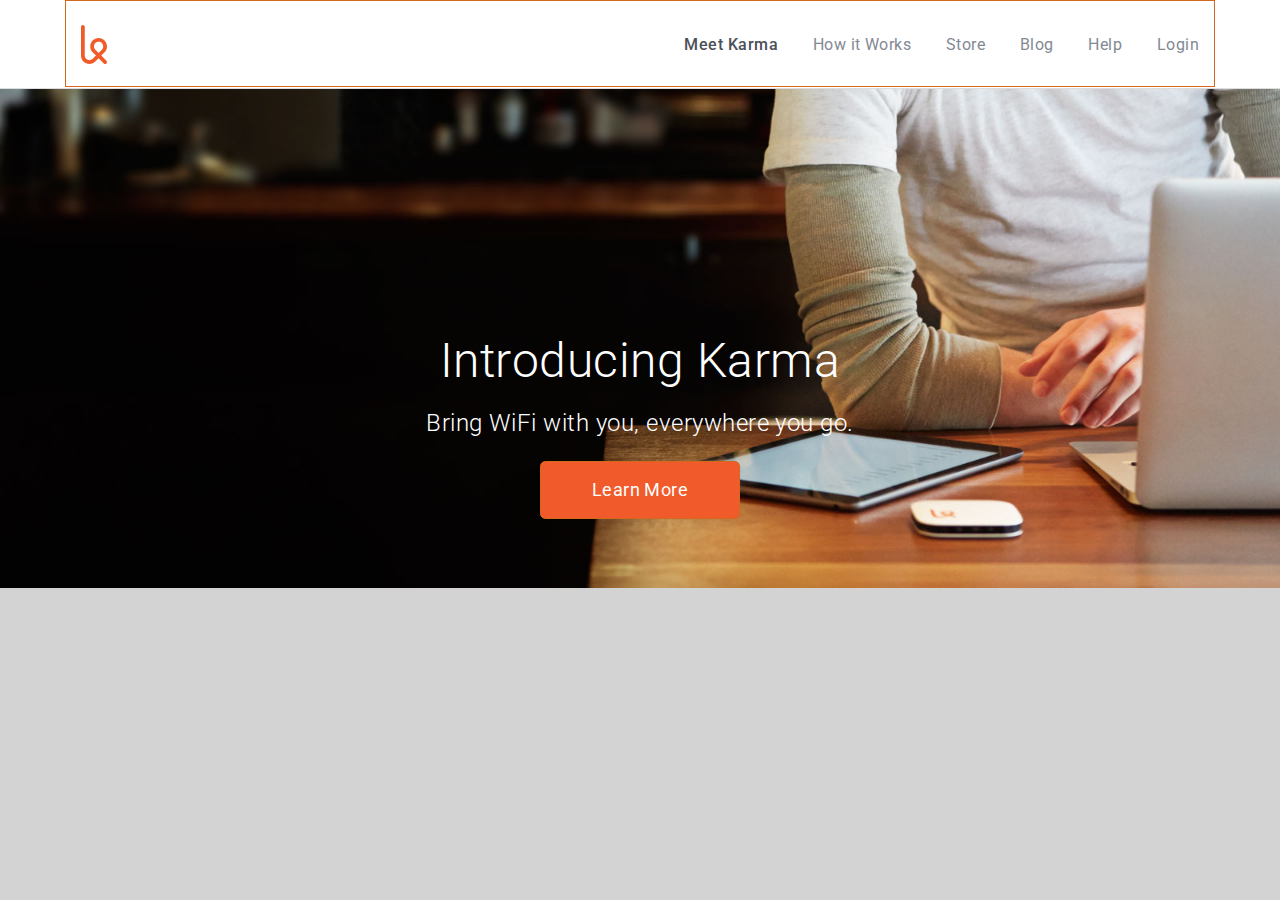
==== css/index.html @ 96d3b75e "finished header" ====
<!DOCTYPE html>
<html lang="en">
<head>
	<meta charset="UTF-8">
	<link href='https://fonts.googleapis.com/css?family=Roboto:400,500,300' rel='stylesheet' type='text/css'>
	<link rel="stylesheet" type="text/css" href="normalize.css">
	<link rel="stylesheet" type="text/css" href="style.css">
	<title>Document</title>
</head>
<body>
	<nav class="top-navigation">
        <div class="content">
            <ul class="links">
                <li class="active">Meet Karma</li>
                <li>How it Works</li>
                <li>Store</li>
                <li>Blog</li>
                <li>Help</li>
                <li>Login</li>
            </ul>
            <img class="logo" src="images/karma-logo.svg" alt="Logo Image" width="26">
        </div>
    	
	</nav>
	
	<header class="header">
		<h1 class="header-h1">Introducing Karma</h1>
		<h3 class="header-h3">Bring WiFi with you, everywhere you go.</h3>
		<div class="button">
			<p class="button-p">Learn More</p>
			
		</div>

	</header>
	
	<section>
	</section>
	
	<footer>
	</footer>
</body>
</html>
---- css/style.css ----
html{
	margin: 0;
	padding: 0;
	border: 0;
	font-size: 100%;
	box-sizing: border-box;
}

*, *:before, *:after {
	box-sizing: inherit;
}

body {
	background-color: lightgray;
	font-family: 'Roboto', sans-serif;
	letter-spacing: 0.03em;
	-webkit-font-smoothing: antialiased;
}

div {
	border: 1px solid chocolate;
}

ol, ul {
	list-style: none;
}

.content, .button {
	padding:0 15px;
	margin:0 auto;
}

/** NAVIGATION SECTION **/
.top-navigation {
	background-color:#fff;
	position: fixed;
	width:100%;
	border-bottom: 1px solid #ddd;
	z-index: 9999;
}

.top-navigation > .content {
	height: 87px;
	width: 1150px;
	margin:auto;
	
}

.top-navigation .logo {
	height: 87px;
	float: left;
}

.top-navigation .links {
	float:right;
	color:#838994;
	font-size; 1.04em;
	margin-top: 34px;
}

.top-navigation .links li {
	display:inline-block;
	margin-left: 30px;
}

.top-navigation .links .active {
	color: #4c5058;
	font-weight: 500;
}

.top-navigation .links li:hover {
	cursor: pointer;
	color: #333333;
}

/** HEADER SECTION **/

.header {
	width: 100%;
	margin: auto;
	padding: relative;
	background-size: contain;
	background-repeat: no-repeat;
	background-image: url(images/first-background.jpg);
	padding: 300px 0;
	text-align: center;
	
}

.header-h1 {
	font-weight: 300;
	color: white;
	font-size: 3em;
	
}

.header-h3 {
	font-weight: 300;
	color: white;
	font-size: 1.5em;
	margin-top: -0.5em;
	
}


.header > .button{
	width: 200px;
	color: white;
	background-color: #F15A2A;
	border-radius: 0.3em;
	font-size: 1.1em;
	

}
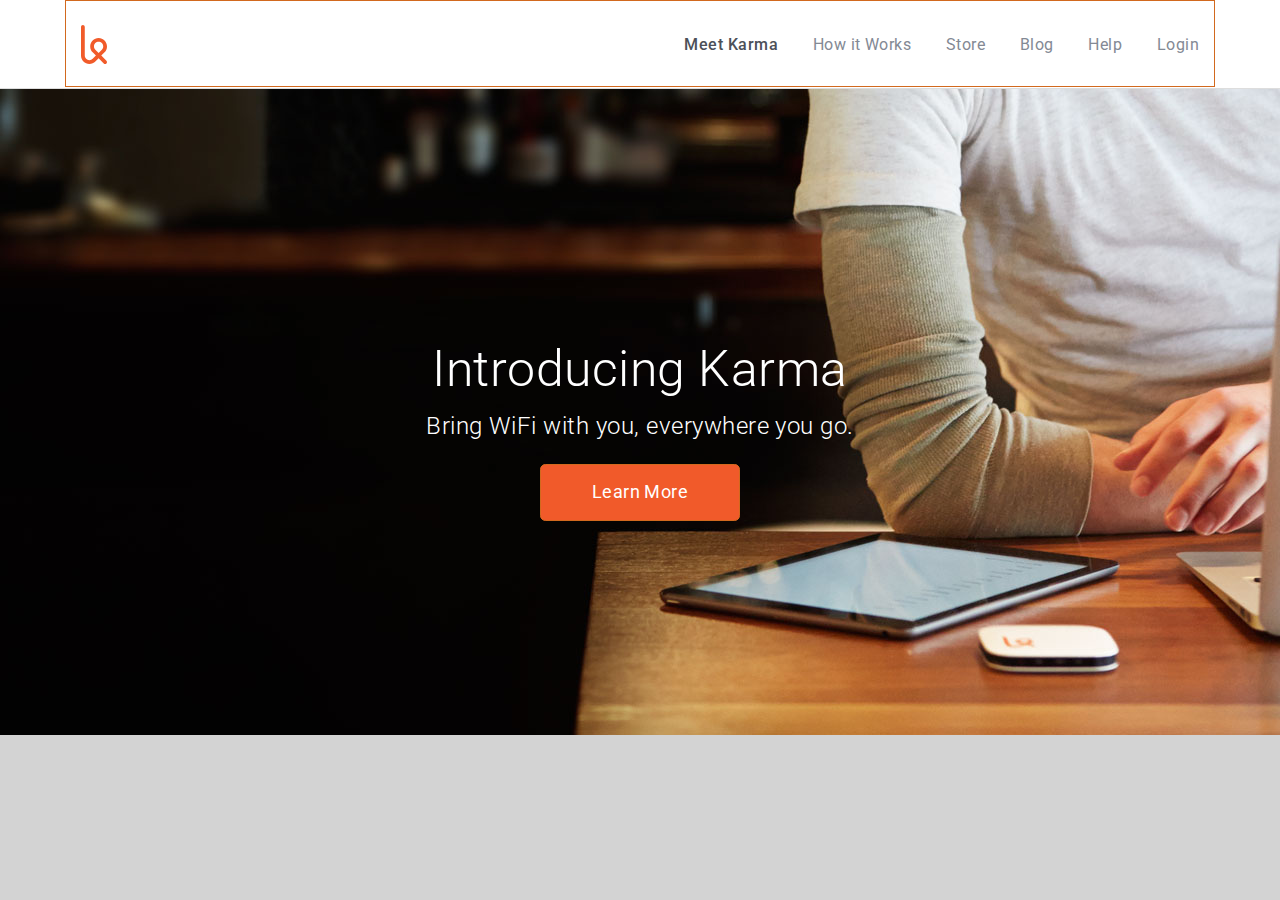
==== commit 96316225: "perfected header & added icons" ====
--- a/css/index.html
+++ b/css/index.html
@@ -27,7 +27,7 @@
 		<h1 class="header-h1">Introducing Karma</h1>
 		<h3 class="header-h3">Bring WiFi with you, everywhere you go.</h3>
 		<div class="button">
-			<p class="button-p">Learn More</p>
+			<p>Learn More</p>
 			
 		</div>
 
--- a/css/style.css
+++ b/css/style.css
@@ -76,10 +76,9 @@
 /** HEADER SECTION **/
 
 .header {
-	width: 100%;
-	margin: auto;
-	padding: relative;
-	background-size: contain;
+	background-position: center bottom;
+	background-size: cover;
+    height: 45.938rem;
 	background-repeat: no-repeat;
 	background-image: url(images/first-background.jpg);
 	padding: 300px 0;
@@ -87,21 +86,19 @@
 	
 }
 
-.header-h1 {
+.header-h1, .header-h3 {
 	font-weight: 300;
 	color: white;
-	font-size: 3em;
-	
+}
+.header-h1 {
+	font-size: 3.1em;
+	margin-top: 0.8em;
 }
 
 .header-h3 {
-	font-weight: 300;
-	color: white;
 	font-size: 1.5em;
-	margin-top: -0.5em;
-	
+	margin-top: -0.8em;
 }
-
 
 .header > .button{
 	width: 200px;
@@ -109,11 +106,13 @@
 	background-color: #F15A2A;
 	border-radius: 0.3em;
 	font-size: 1.1em;
-	
+}
 
+.header >.button:hover {
+	background-color: #d9400e;
+	cursor: pointer;
 }
 
 
 
 
-
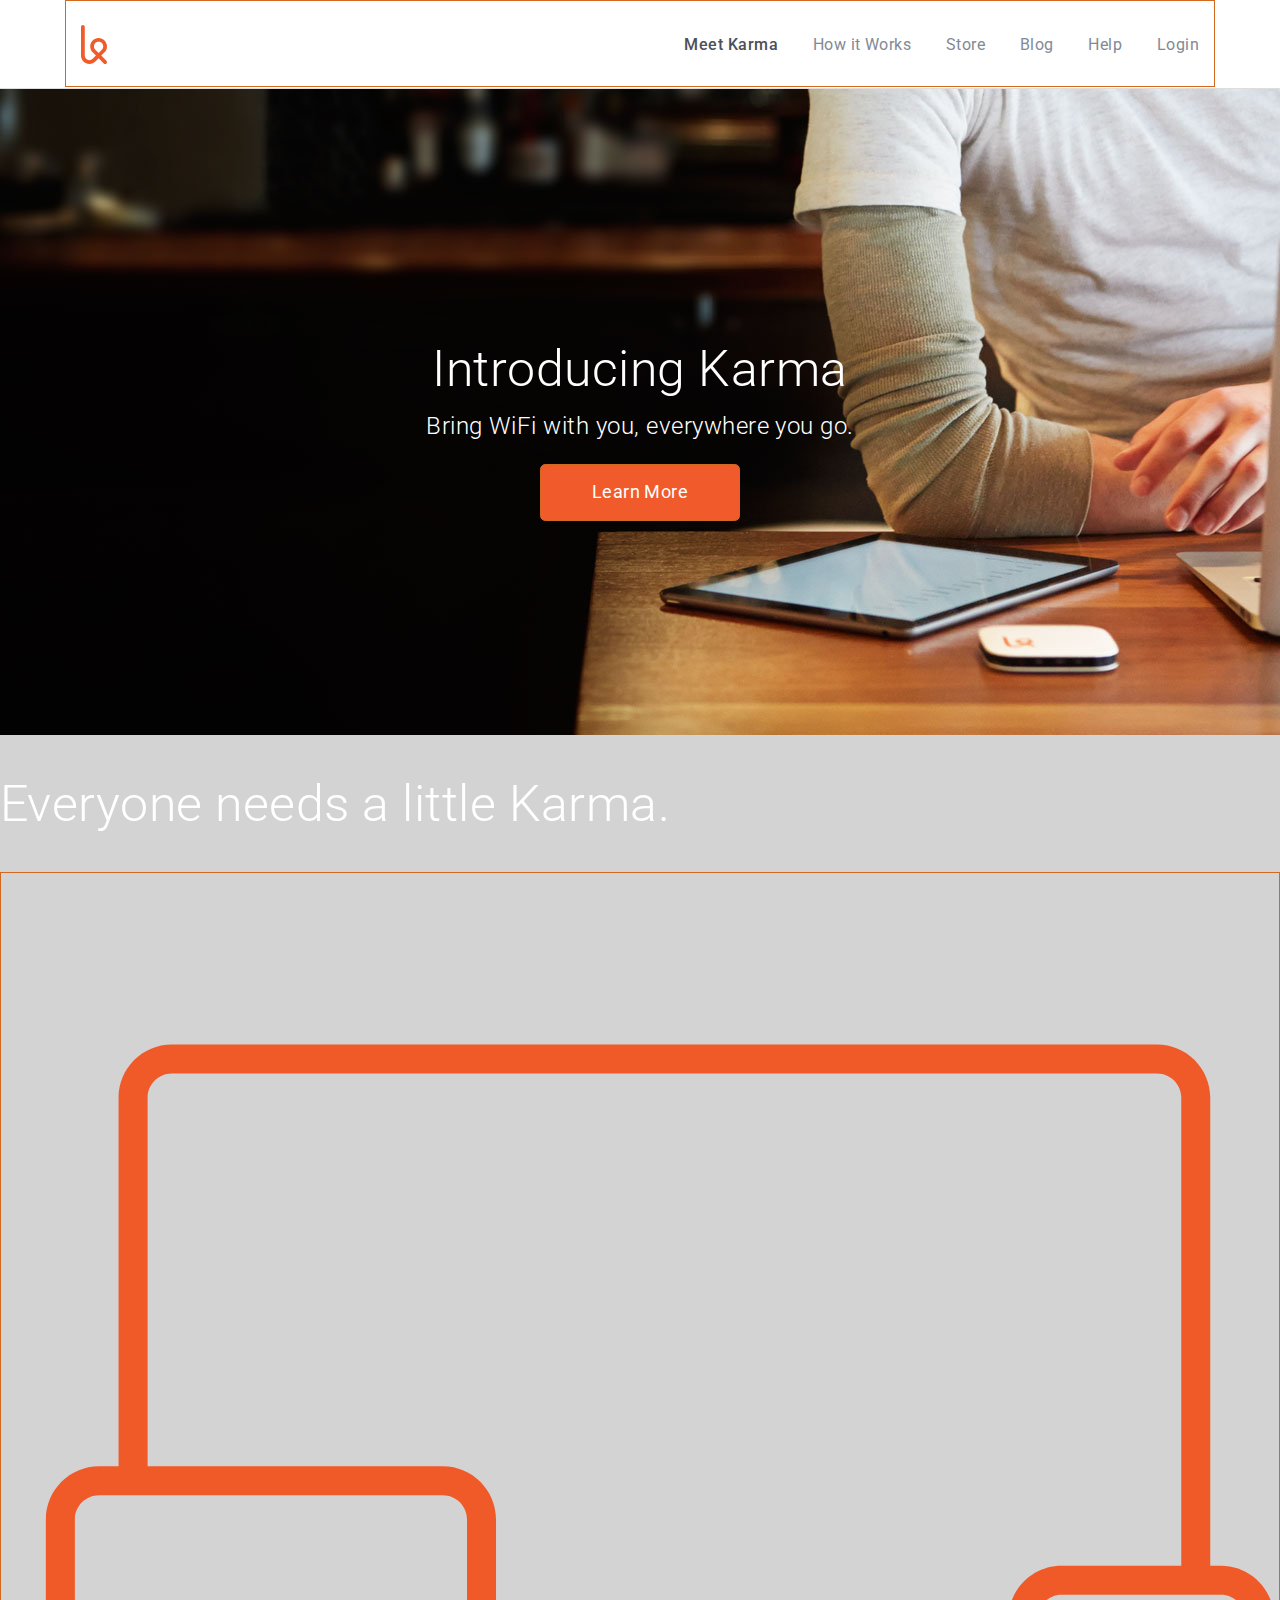
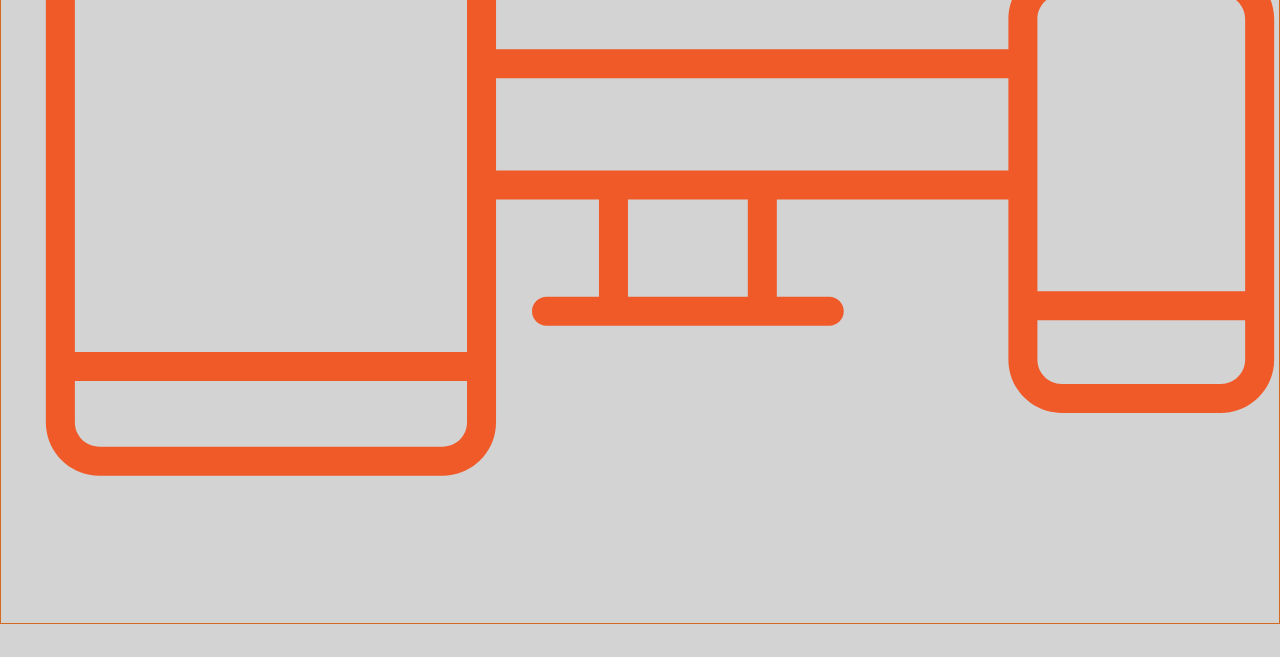
==== commit 2535a580: "revised h1 & h3 class to none" ====
--- a/css/index.html
+++ b/css/index.html
@@ -28,12 +28,18 @@
 		<h3 class="header-h3">Bring WiFi with you, everywhere you go.</h3>
 		<div class="button">
 			<p>Learn More</p>
+		</div>
+	</header>
+	
+	<section class="choices">
+		<h1>Everyone needs a little Karma.<h1>
+		<div class="inline-boxes">
+			<ul class="icons">
+				<li><img src="images/icon-1devices.svg" alt="Karma"></li>
+				
+			</ul>
 			
 		</div>
-
-	</header>
-	
-	<section>
 	</section>
 	
 	<footer>
--- a/css/style.css
+++ b/css/style.css
@@ -86,16 +86,16 @@
 	
 }
 
-.header-h1, .header-h3 {
+h1, h3 {
 	font-weight: 300;
 	color: white;
 }
-.header-h1 {
+h1 {
 	font-size: 3.1em;
 	margin-top: 0.8em;
 }
 
-.header-h3 {
+h3 {
 	font-size: 1.5em;
 	margin-top: -0.8em;
 }
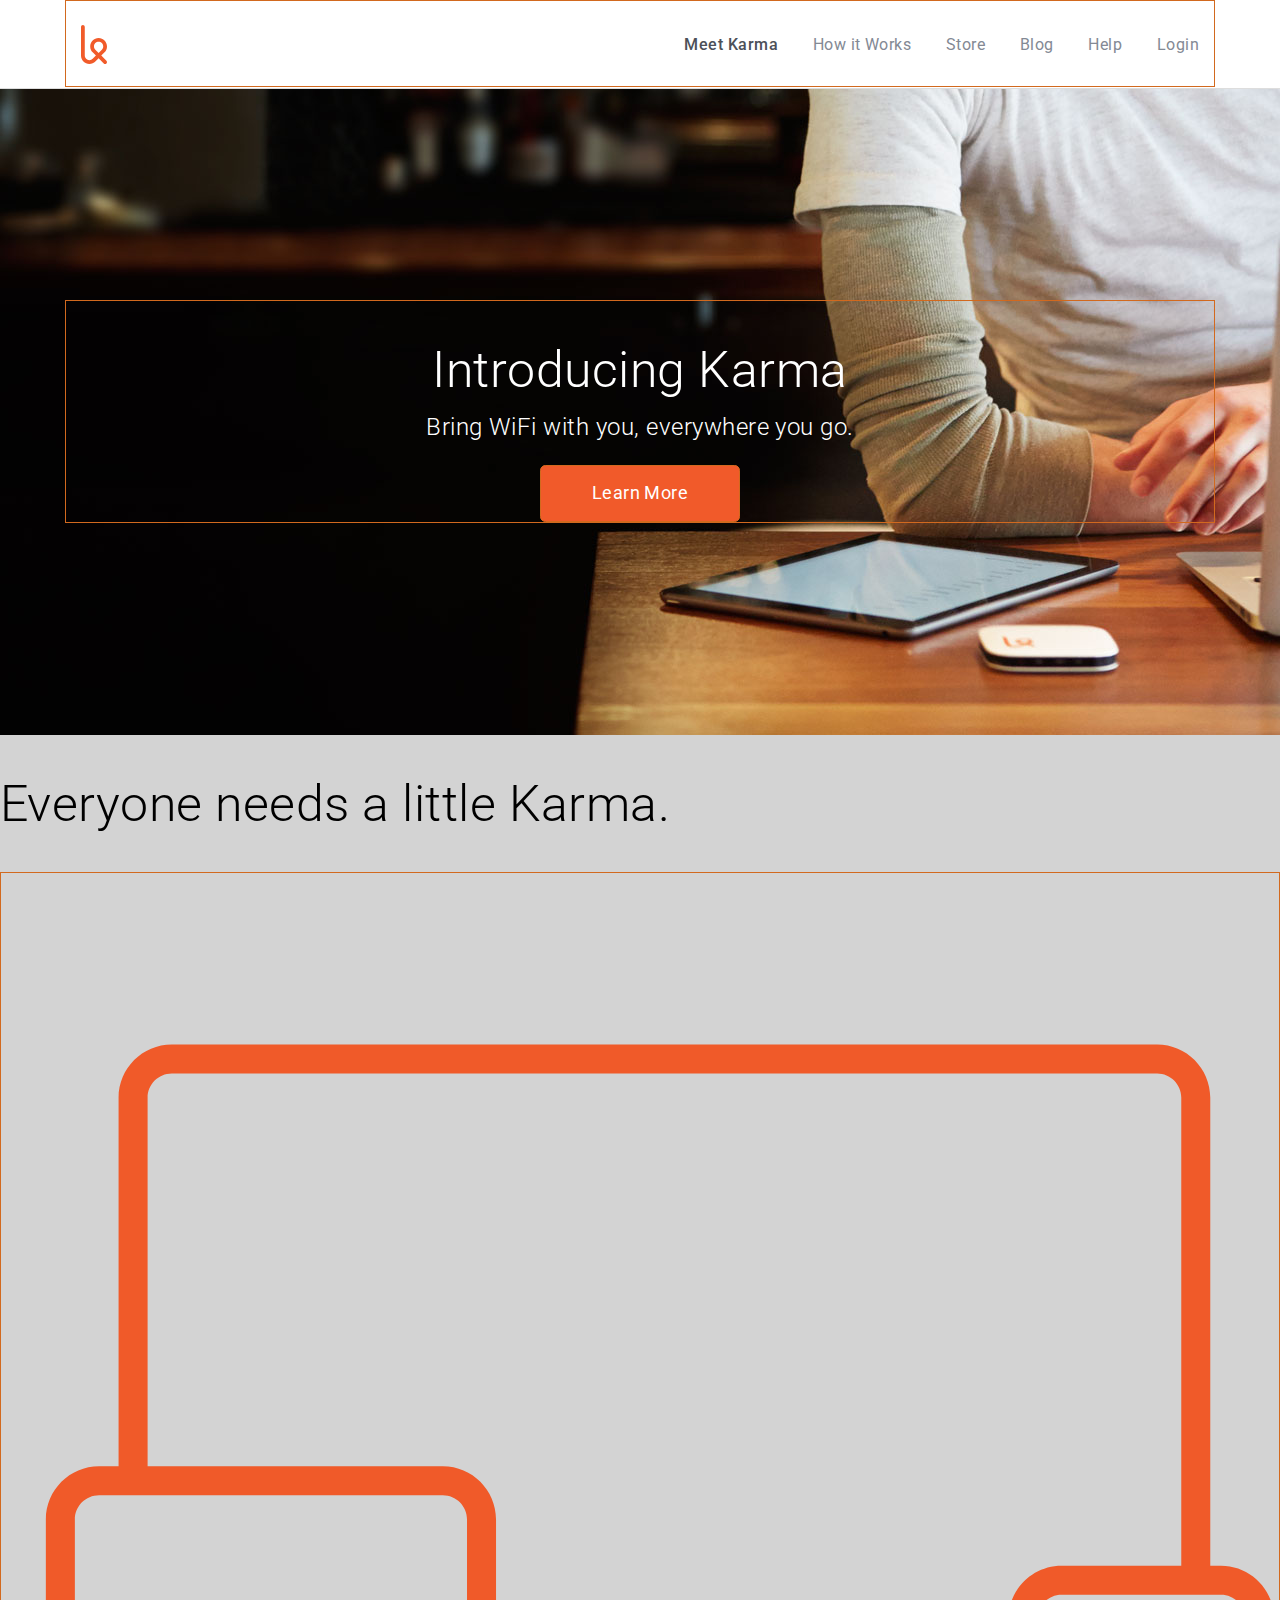
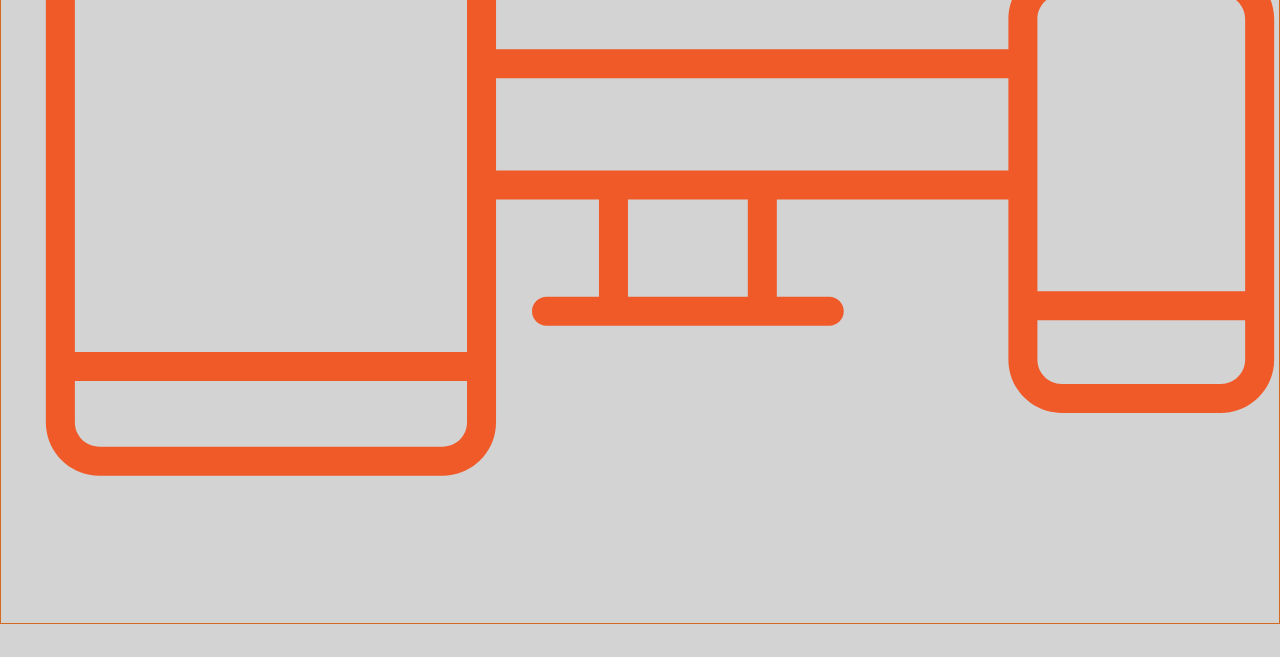
==== commit 95520172: "cleaned up header.content" ====
--- a/css/index.html
+++ b/css/index.html
@@ -24,10 +24,12 @@
 	</nav>
 	
 	<header class="header">
-		<h1 class="header-h1">Introducing Karma</h1>
-		<h3 class="header-h3">Bring WiFi with you, everywhere you go.</h3>
-		<div class="button">
-			<p>Learn More</p>
+		<div class="content">
+			<h1>Introducing Karma</h1>
+			<h3>Bring WiFi with you, everywhere you go.</h3>
+			<div class="button">
+				<p>Learn More</p>
+			</div>
 		</div>
 	</header>
 	
--- a/css/style.css
+++ b/css/style.css
@@ -2,7 +2,6 @@
 	margin: 0;
 	padding: 0;
 	border: 0;
-	font-size: 100%;
 	box-sizing: border-box;
 }
 
@@ -27,8 +26,11 @@
 
 .content, .button {
 	padding:0 15px;
+	width: 1150px;
 	margin:0 auto;
 }
+
+
 
 /** NAVIGATION SECTION **/
 .top-navigation {
@@ -41,9 +43,6 @@
 
 .top-navigation > .content {
 	height: 87px;
-	width: 1150px;
-	margin:auto;
-	
 }
 
 .top-navigation .logo {
@@ -83,7 +82,6 @@
 	background-image: url(images/first-background.jpg);
 	padding: 300px 0;
 	text-align: center;
-	
 }
 
 h1, h3 {
@@ -100,7 +98,7 @@
 	margin-top: -0.8em;
 }
 
-.header > .button{
+.content > .button{
 	width: 200px;
 	color: white;
 	background-color: #F15A2A;
@@ -113,6 +111,10 @@
 	cursor: pointer;
 }
 
+/** ICON SECTION **/
+
+.choices > h1 {
+	color: black;
+}
 
 
-
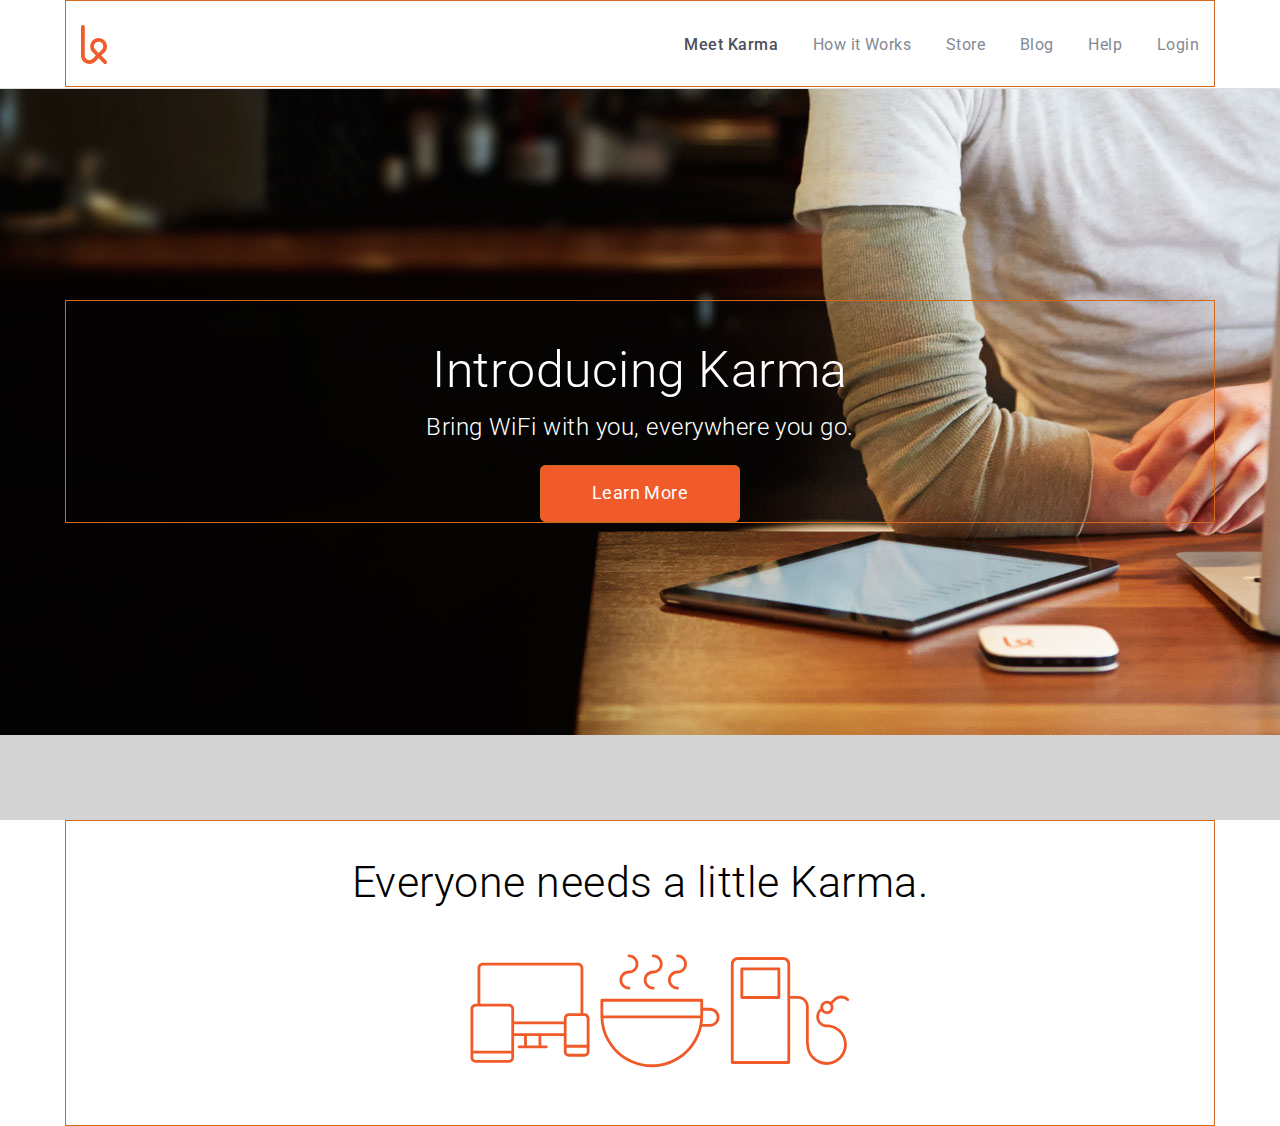
==== commit c62e2319: "figured out sizing of icons" ====
--- a/css/index.html
+++ b/css/index.html
@@ -34,13 +34,15 @@
 	</header>
 	
 	<section class="choices">
-		<h1>Everyone needs a little Karma.<h1>
-		<div class="inline-boxes">
-			<ul class="icons">
-				<li><img src="images/icon-1devices.svg" alt="Karma"></li>
-				
-			</ul>
-			
+		<div class="content">
+			<h2>Everyone needs a little Karma.<h2>
+			<ul class ="icons">
+				<li><img src="images/icon-1devices.svg" alt="Karma" width="120px" height="120px"></li>
+				<li><img src="images/icon-2coffee.svg" width="120px" height="120px"></li>
+				<li><img src="images/icon-3refill.svg" width="120px" height="120px"></li>
+			<ul>
+
+
 		</div>
 	</section>
 	
--- a/css/style.css
+++ b/css/style.css
@@ -24,10 +24,11 @@
 	list-style: none;
 }
 
-.content, .button {
+.content, .header > .content, .button {
 	padding:0 15px;
 	width: 1150px;
 	margin:0 auto;
+	
 }
 
 
@@ -43,6 +44,8 @@
 
 .top-navigation > .content {
 	height: 87px;
+	width: 1150px;
+	margin: auto;
 }
 
 .top-navigation .logo {
@@ -82,9 +85,11 @@
 	background-image: url(images/first-background.jpg);
 	padding: 300px 0;
 	text-align: center;
+	margin-bottom: 5.3em;
 }
 
 h1, h3 {
+	text-align: center;
 	font-weight: 300;
 	color: white;
 }
@@ -104,6 +109,7 @@
 	background-color: #F15A2A;
 	border-radius: 0.3em;
 	font-size: 1.1em;
+	text-align: center;
 }
 
 .header >.button:hover {
@@ -113,8 +119,25 @@
 
 /** ICON SECTION **/
 
-.choices > h1 {
+.choices {
+	background-color: white;
+}
+.choices .content h2 {
 	color: black;
+	font-weight: 300;
+	font-size: 2.7em;
+	text-align: center;
+	
 }
 
+.choices .icons > li {
+display: inline-block;
 
+
+}
+
+img {
+    max-width:100%;
+    height:auto;
+}
+
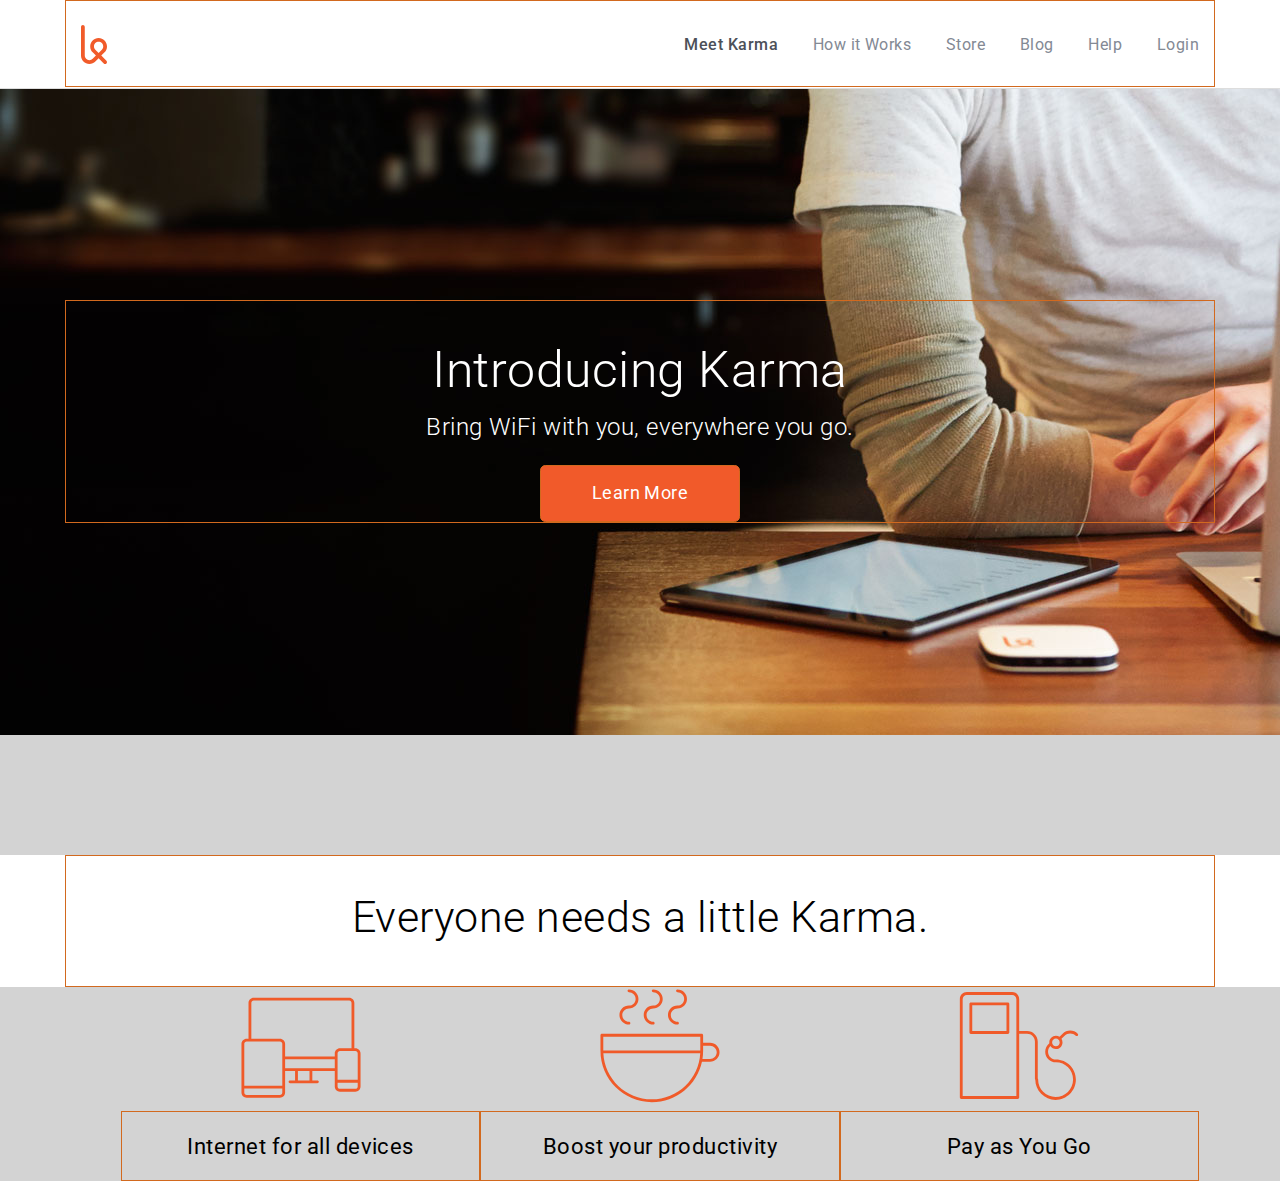
==== commit 15eb1ecd: "choices section is almost there" ====
--- a/css/index.html
+++ b/css/index.html
@@ -37,12 +37,24 @@
 		<div class="content">
 			<h2>Everyone needs a little Karma.<h2>
 			<ul class ="icons">
-				<li><img src="images/icon-1devices.svg" alt="Karma" width="120px" height="120px"></li>
-				<li><img src="images/icon-2coffee.svg" width="120px" height="120px"></li>
-				<li><img src="images/icon-3refill.svg" width="120px" height="120px"></li>
-			<ul>
-
-
+				<li>
+					<img src="images/icon-1devices.svg" alt="Internet for all devices image" width="120px" height="120px">
+					<div class="caption">
+						<p>Internet for all devices</p>
+					</div>
+				</li>
+				<li>
+					<img src="images/icon-2coffee.svg" alt="Boost your productivity image" width="120px" height="120px">
+					<div>
+						<p>Boost your productivity</p>
+					</div>
+				</li>	
+				<li>
+					<img src="images/icon-3refill.svg" alt="Pay as you go image" width="120px" height="120px">
+					<div>
+						<p>Pay as You Go</p>
+					</div>
+				</li>
 		</div>
 	</section>
 	
--- a/css/style.css
+++ b/css/style.css
@@ -85,7 +85,7 @@
 	background-image: url(images/first-background.jpg);
 	padding: 300px 0;
 	text-align: center;
-	margin-bottom: 5.3em;
+	margin-bottom: 7.5em;
 }
 
 h1, h3 {
@@ -122,6 +122,7 @@
 .choices {
 	background-color: white;
 }
+
 .choices .content h2 {
 	color: black;
 	font-weight: 300;
@@ -131,8 +132,11 @@
 }
 
 .choices .icons > li {
-display: inline-block;
-
+	display: inline-block;
+	width:33.3333333%;
+	float: left;
+	font-weight: 400;
+	font-size: 0.5em;
 
 }
 
@@ -141,3 +145,13 @@
     height:auto;
 }
 
+h2{
+	font-weight: 300;
+	font-size: 1em;
+	text-align: center;
+}
+
+.choices .icons > p {
+	
+	margin-top: 1em;
+}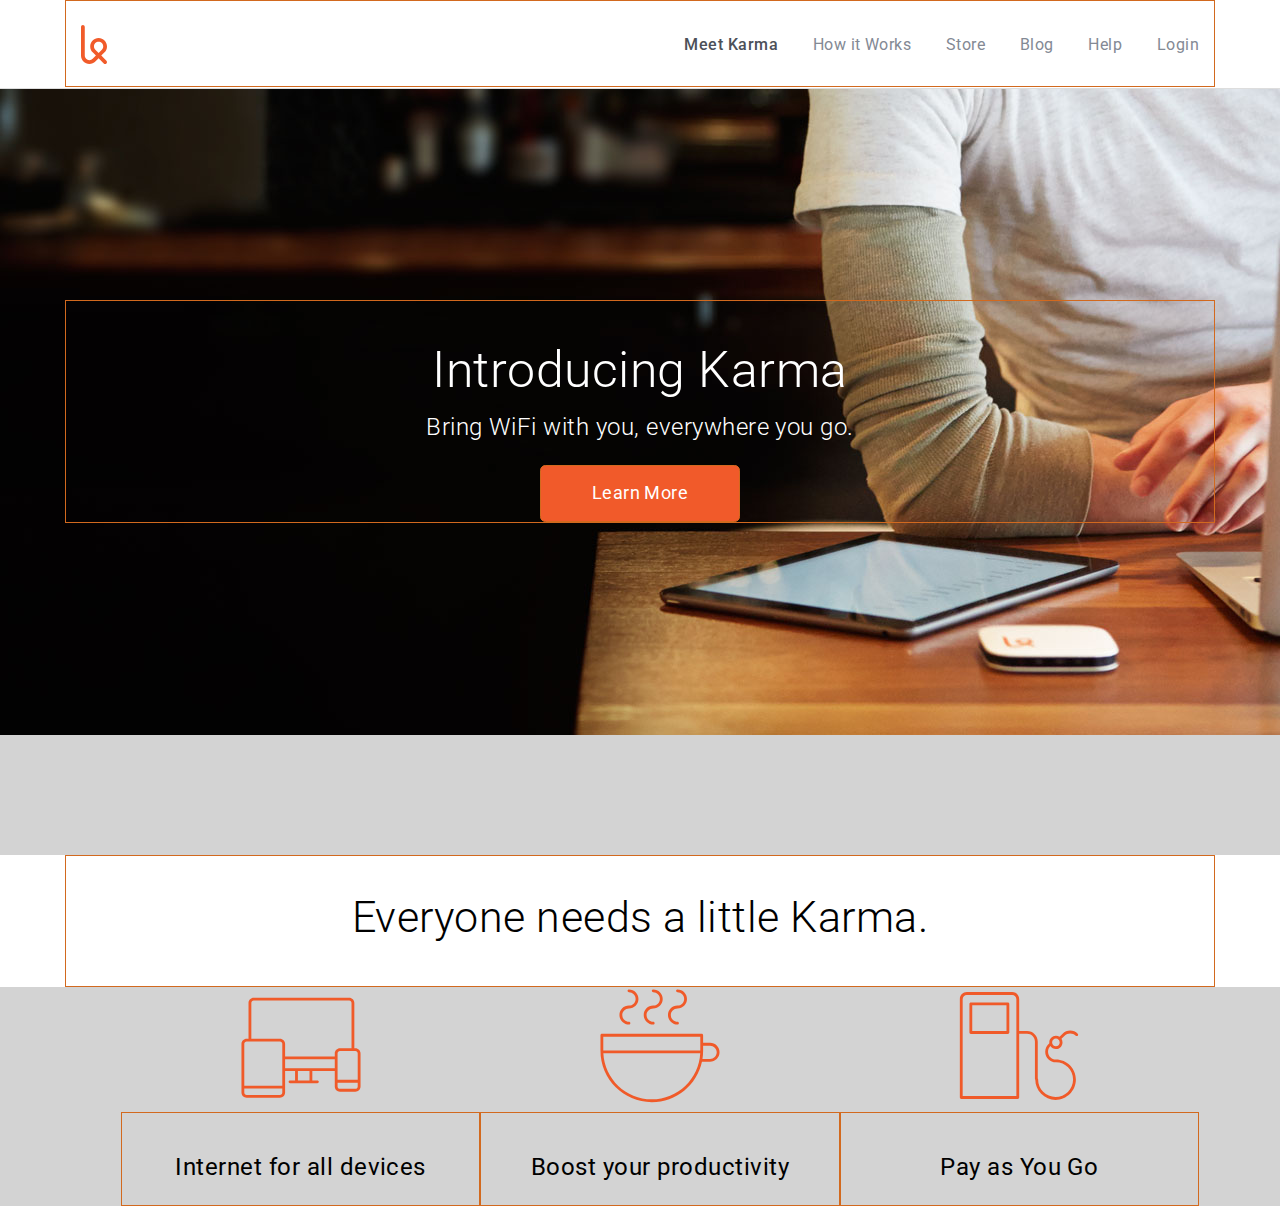
==== commit d0bfc0bd: "added .caption to the choices image div's" ====
--- a/css/index.html
+++ b/css/index.html
@@ -45,13 +45,13 @@
 				</li>
 				<li>
 					<img src="images/icon-2coffee.svg" alt="Boost your productivity image" width="120px" height="120px">
-					<div>
+					<div class="caption">
 						<p>Boost your productivity</p>
 					</div>
 				</li>	
 				<li>
 					<img src="images/icon-3refill.svg" alt="Pay as you go image" width="120px" height="120px">
-					<div>
+					<div class="caption">
 						<p>Pay as You Go</p>
 					</div>
 				</li>
--- a/css/style.css
+++ b/css/style.css
@@ -136,7 +136,7 @@
 	width:33.3333333%;
 	float: left;
 	font-weight: 400;
-	font-size: 0.5em;
+	font-size: 0.55em;
 
 }
 
@@ -151,7 +151,6 @@
 	text-align: center;
 }
 
-.choices .icons > p {
-	
-	margin-top: 1em;
+.caption {
+	padding: 0.7em 0 0 0;
 }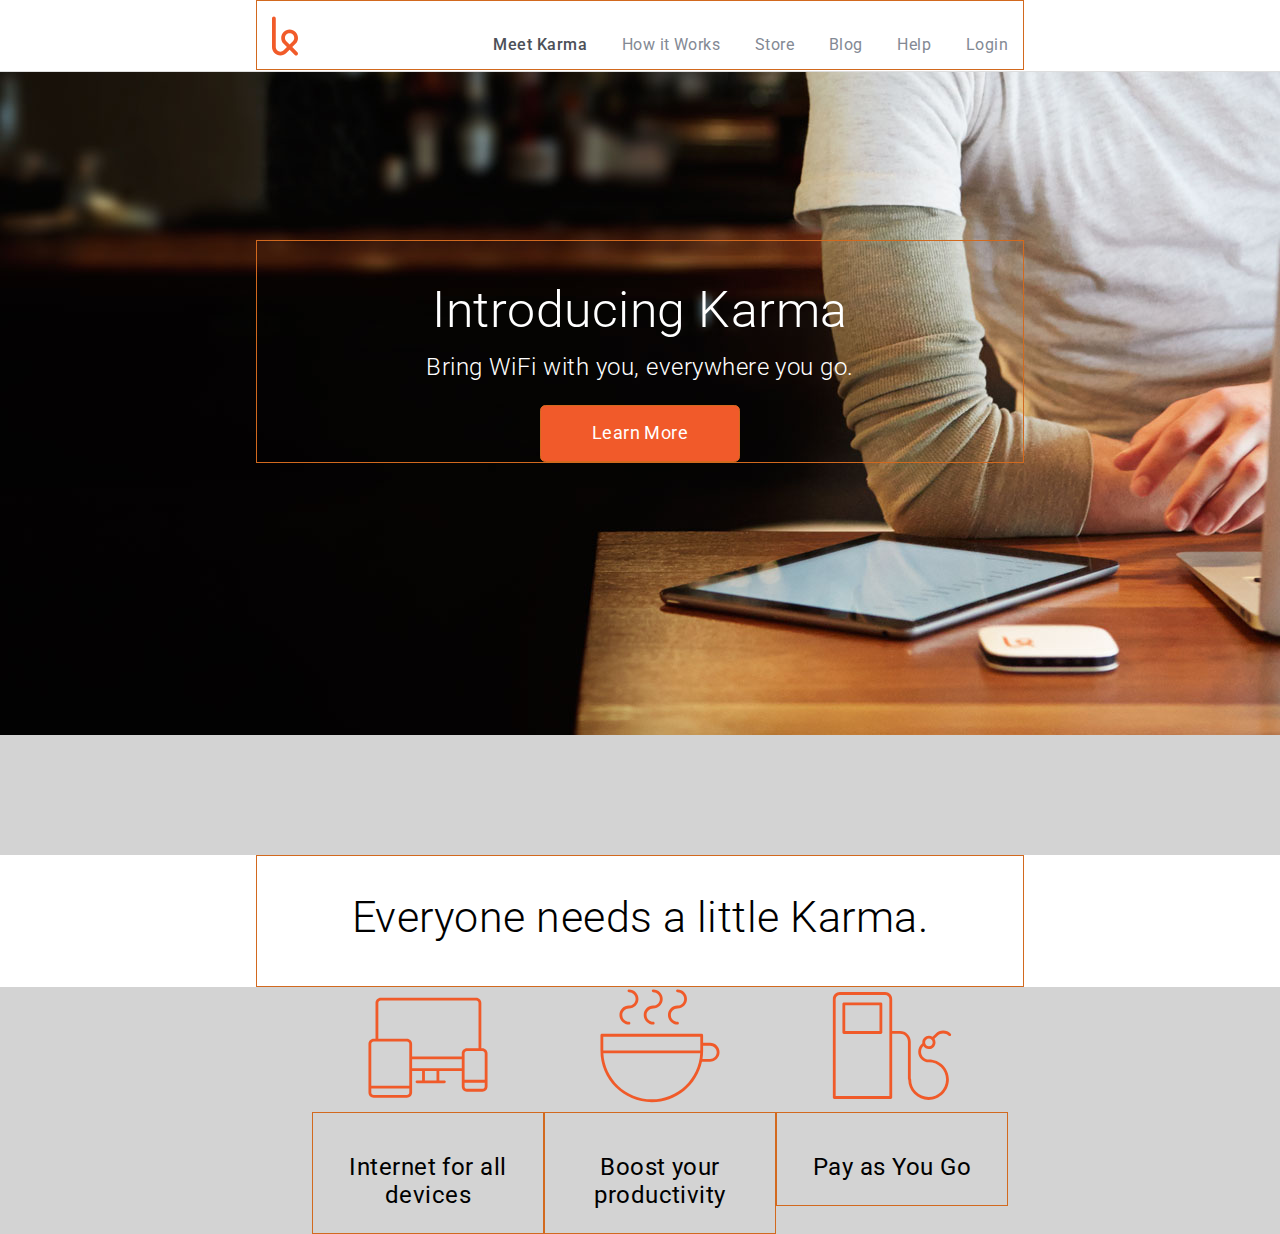
==== commit ece1013a: "adding font awesome to project for footer section" ====
--- a/css/index.html
+++ b/css/index.html
@@ -3,6 +3,10 @@
 <head>
 	<meta charset="UTF-8">
 	<link href='https://fonts.googleapis.com/css?family=Roboto:400,500,300' rel='stylesheet' type='text/css'>
+	<!-- Commenting out the maxcdn until ready to open this page on github
+	<link href="//maxcdn.bootstrapcdn.com/font-awesome/4.2.0/css/font-awesome.min.css" rel="stylesheet">
+	-->
+	<link href="css/font-awesome.min.css" rel="stylesheet">
 	<link rel="stylesheet" type="text/css" href="normalize.css">
 	<link rel="stylesheet" type="text/css" href="style.css">
 	<title>Document</title>
--- a/css/style.css
+++ b/css/style.css
@@ -26,7 +26,7 @@
 
 .content, .header > .content, .button {
 	padding:0 15px;
-	width: 1150px;
+	width: 60%;
 	margin:0 auto;
 	
 }
@@ -43,13 +43,13 @@
 }
 
 .top-navigation > .content {
-	height: 87px;
-	width: 1150px;
+	height: 4.375em;
+	width: 60%;
 	margin: auto;
 }
 
 .top-navigation .logo {
-	height: 87px;
+	height: 4.375em;
 	float: left;
 }
 
@@ -83,7 +83,7 @@
     height: 45.938rem;
 	background-repeat: no-repeat;
 	background-image: url(images/first-background.jpg);
-	padding: 300px 0;
+	padding: 15em 0;
 	text-align: center;
 	margin-bottom: 7.5em;
 }
